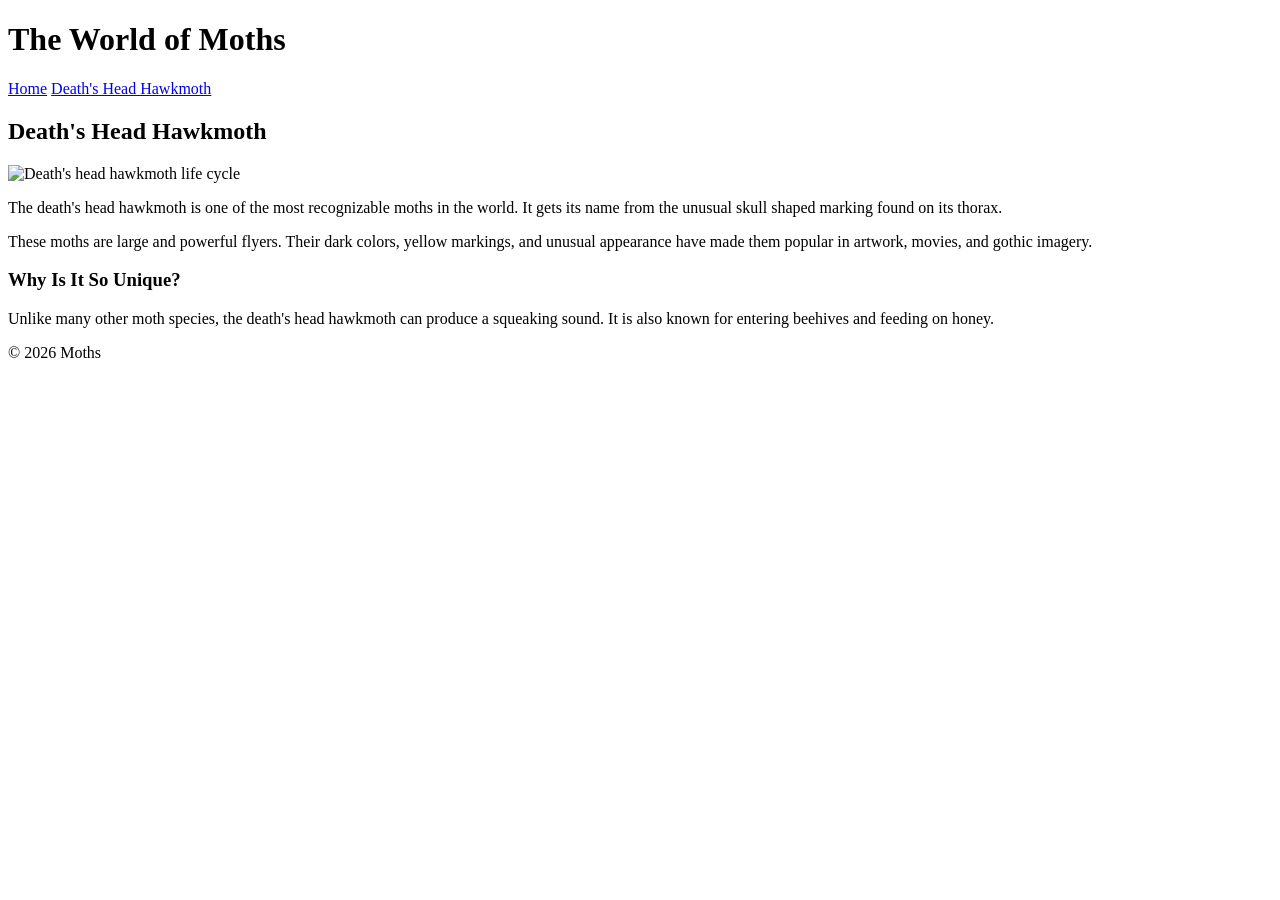
==== deathmoth.html @ 170c53a3 "Add files via upload" ====
<!DOCTYPE html>
<html lang="en">

<head>
    <meta charset="UTF-8">
    <title>Death's Head Hawkmoth</title>
    <link rel="stylesheet" href="css/style.css">
</head>

<body>

    <header>
        <h1>The World of Moths</h1>

        <nav>
            <a href="index.html">Home</a>
            <a href="deathmoth.html">Death's Head Hawkmoth</a>
        </nav>
    </header>

    <main>

        <h2>Death's Head Hawkmoth</h2>
		
        <img class="small-moth" src="images/moth_2.jpg" alt="Death's head hawkmoth life cycle"/>
		
		<p>
            The death's head hawkmoth is one of the most recognizable
            moths in the world. It gets its name from the unusual
            skull shaped marking found on its thorax.
        </p>

        <p>
            These moths are large and powerful flyers. Their dark colors,
            yellow markings, and unusual appearance have made them popular
            in artwork, movies, and gothic imagery.
        </p>

        <h3>Why Is It So Unique?</h3>

        <p>
            Unlike many other moth species, the death's head hawkmoth can
            produce a squeaking sound. It is also known for entering
            beehives and feeding on honey.
        </p>

    </main>

    <footer>
      <p>&copy; 2026 Moths</p>
    </footer>

</body>

</html>
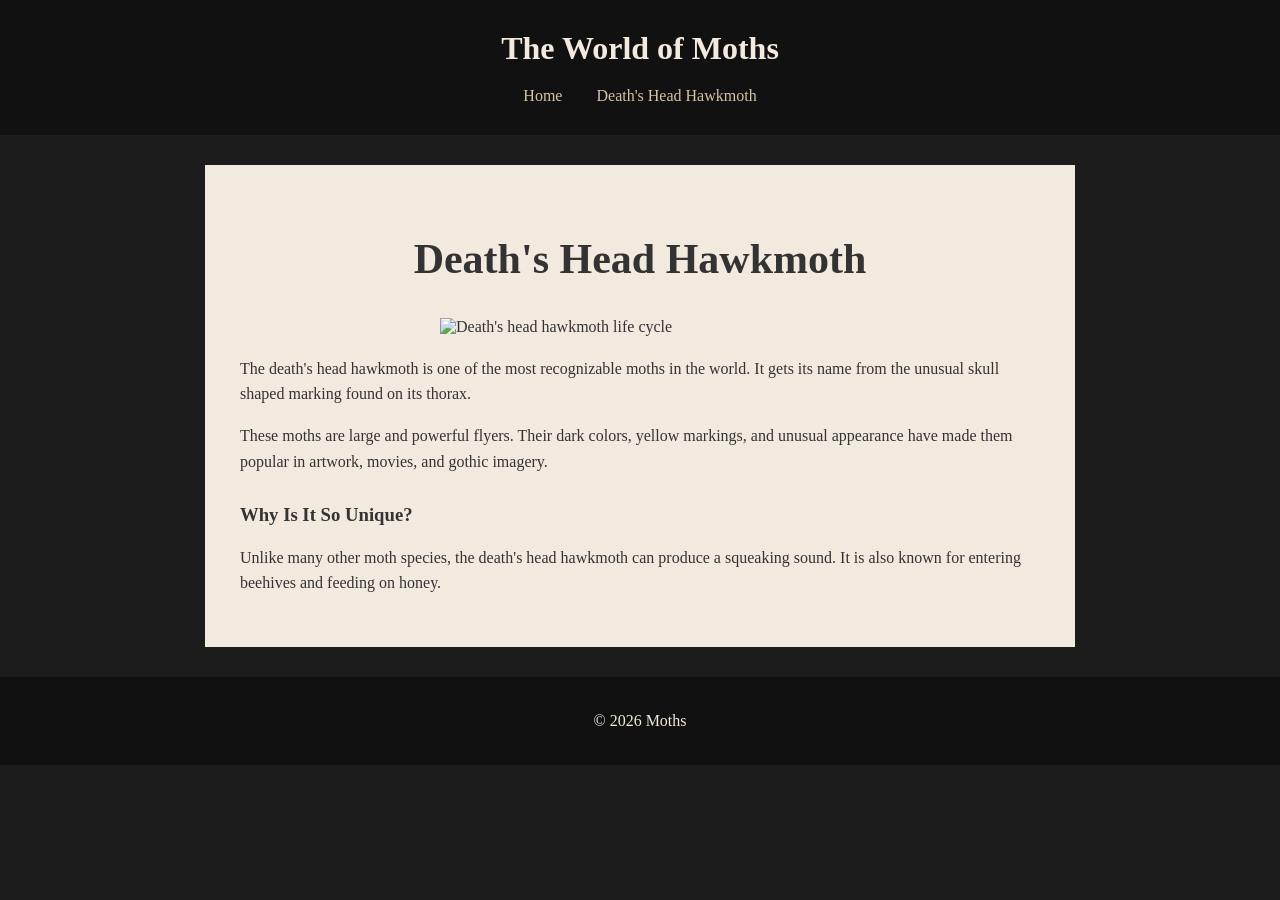
==== commit c56f8901: "Add files via upload" ====
--- a/deathmoth.html
+++ b/deathmoth.html
@@ -4,7 +4,7 @@
 <head>
     <meta charset="UTF-8">
     <title>Death's Head Hawkmoth</title>
-    <link rel="stylesheet" href="css/style.css">
+    <link rel="stylesheet" href="style.css">
 </head>
 
 <body>
--- a/style.css
+++ b/style.css
@@ -0,0 +1,75 @@
+body {
+    font-family: Georgia, "Times New Roman", serif;
+    background-color: #1c1c1c;
+    color: #333333;
+    margin: 0;
+}
+
+header {
+    background-color: #111111;
+    color: #f2eadf;
+    text-align: center;
+    padding: 30px;
+}
+
+header h1 {
+    margin: 0;
+}
+
+nav {
+    margin-top: 20px;
+	
+}
+
+nav a {
+    color: #d6c3a5;
+    text-decoration: none;
+    margin: 0 15px;
+}
+
+nav a:hover {
+    text-decoration: underline;
+	
+}
+
+main {
+    width: 800px;
+    margin: 30px auto;
+    background-color: #f2eadf;
+    padding: 35px;
+}
+
+h2 {
+    text-align: center;
+    font-size: 42px;
+}
+
+h3 {
+    margin-top: 30px;
+}
+
+img {
+    width: 100%;
+    height: auto;
+    margin: 20px 0;
+}
+
+.small-moth {
+    width: 400px;
+    height: auto;
+	display: block;
+    margin: 20px auto;
+
+}
+
+
+p {
+    line-height: 1.6;
+}
+
+footer {
+    background-color: #111111;
+    color: #f2eadf;
+    text-align: center;
+    padding: 15px;
+}
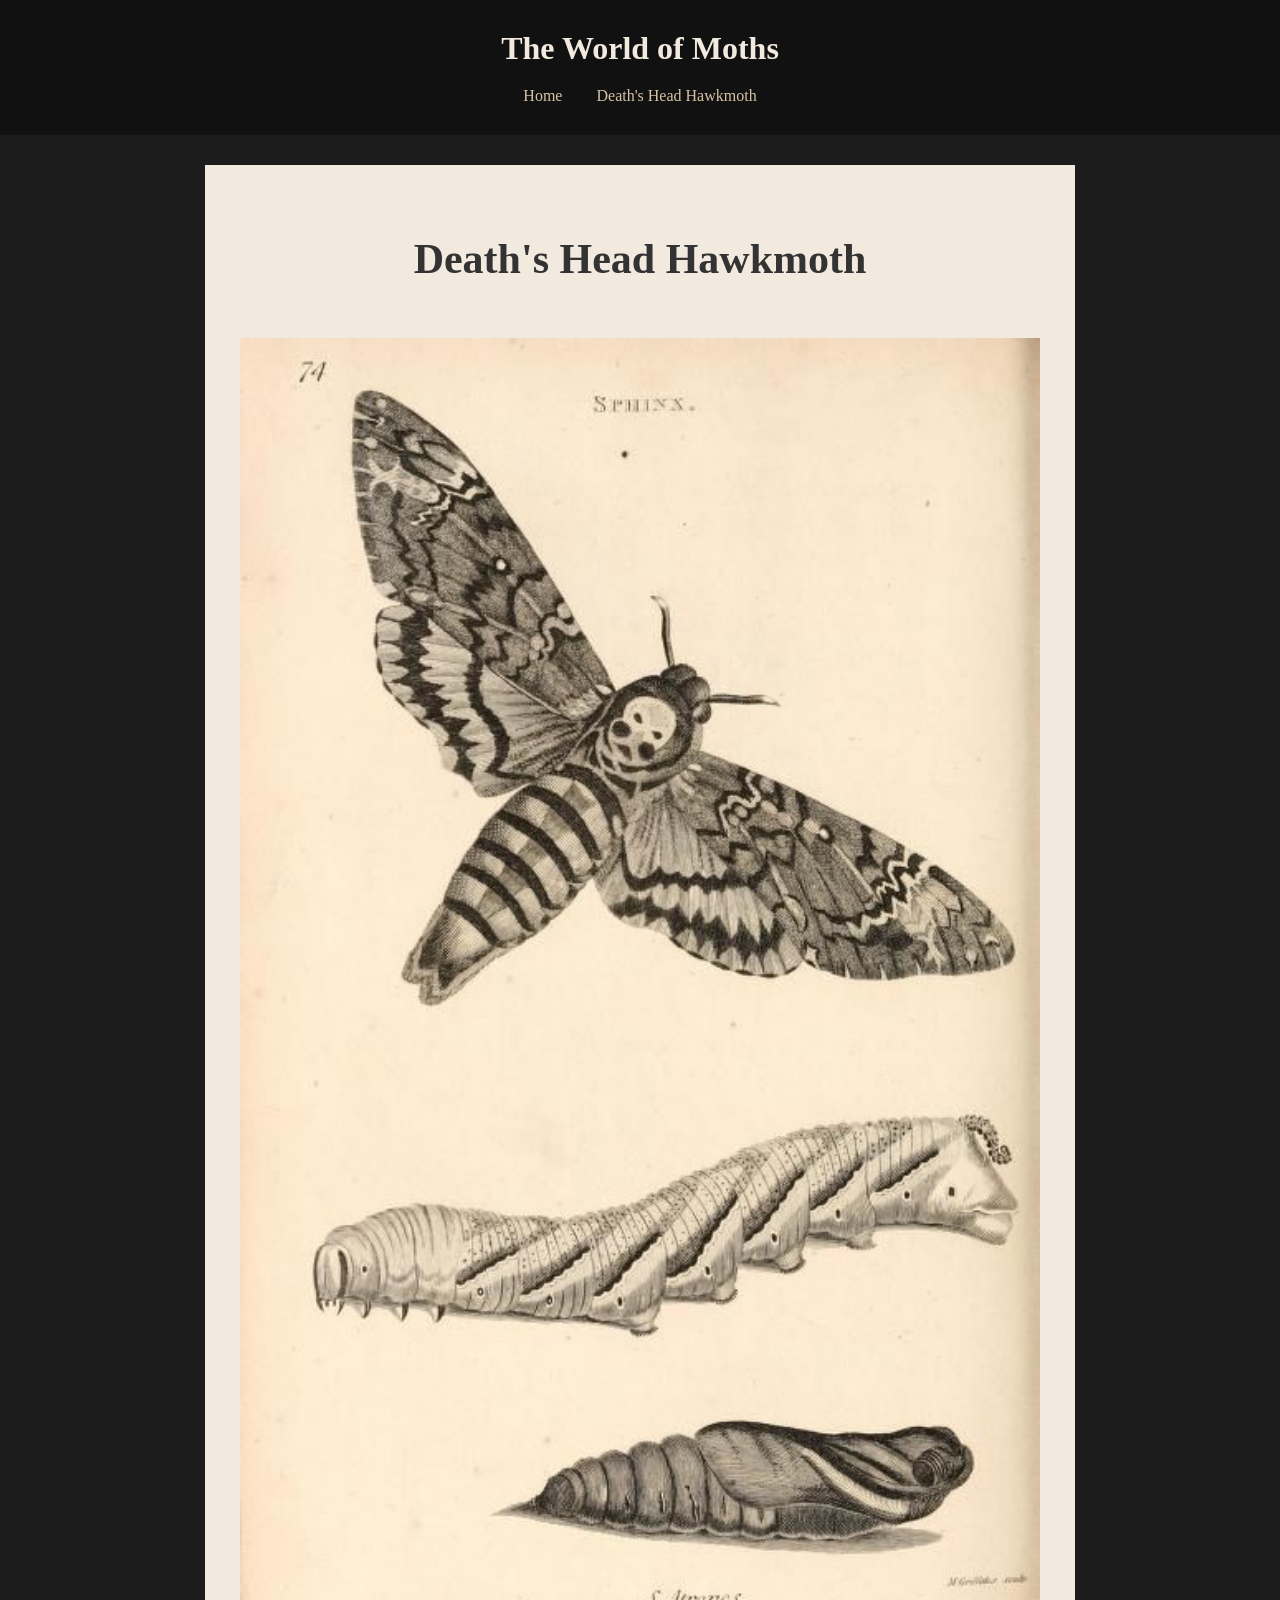
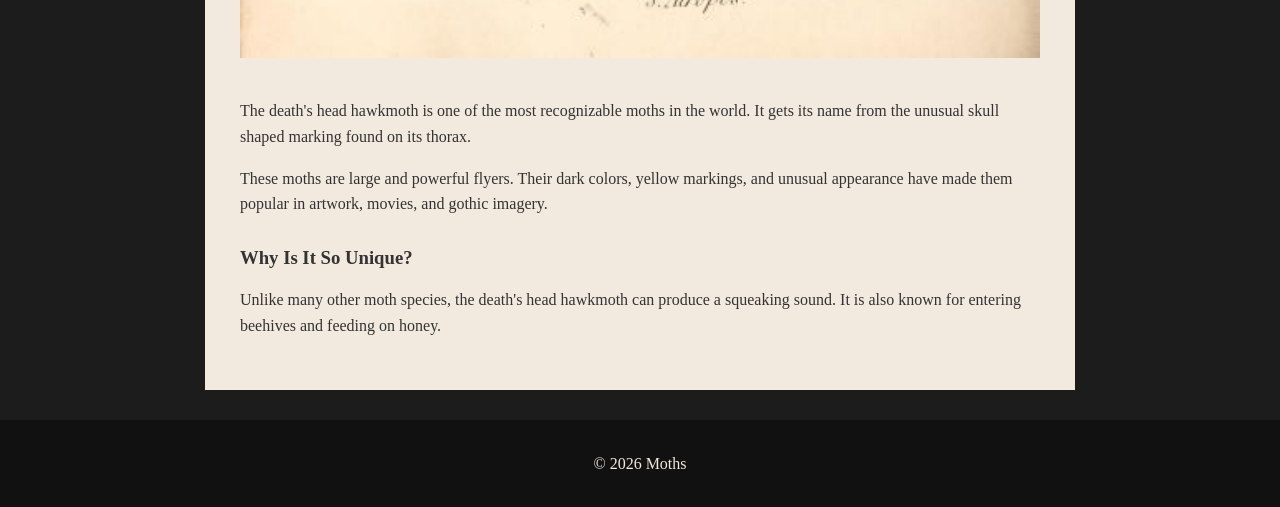
==== commit 980f942e: "Update deathmoth.html" ====
--- a/deathmoth.html
+++ b/deathmoth.html
@@ -21,8 +21,7 @@
     <main>
 
         <h2>Death's Head Hawkmoth</h2>
-		
-        <img class="small-moth" src="images/moth_2.jpg" alt="Death's head hawkmoth life cycle"/>
+		<img src="moth_2.jpg" alt="Death's head hawkmoth life cycle">
 		
 		<p>
             The death's head hawkmoth is one of the most recognizable
